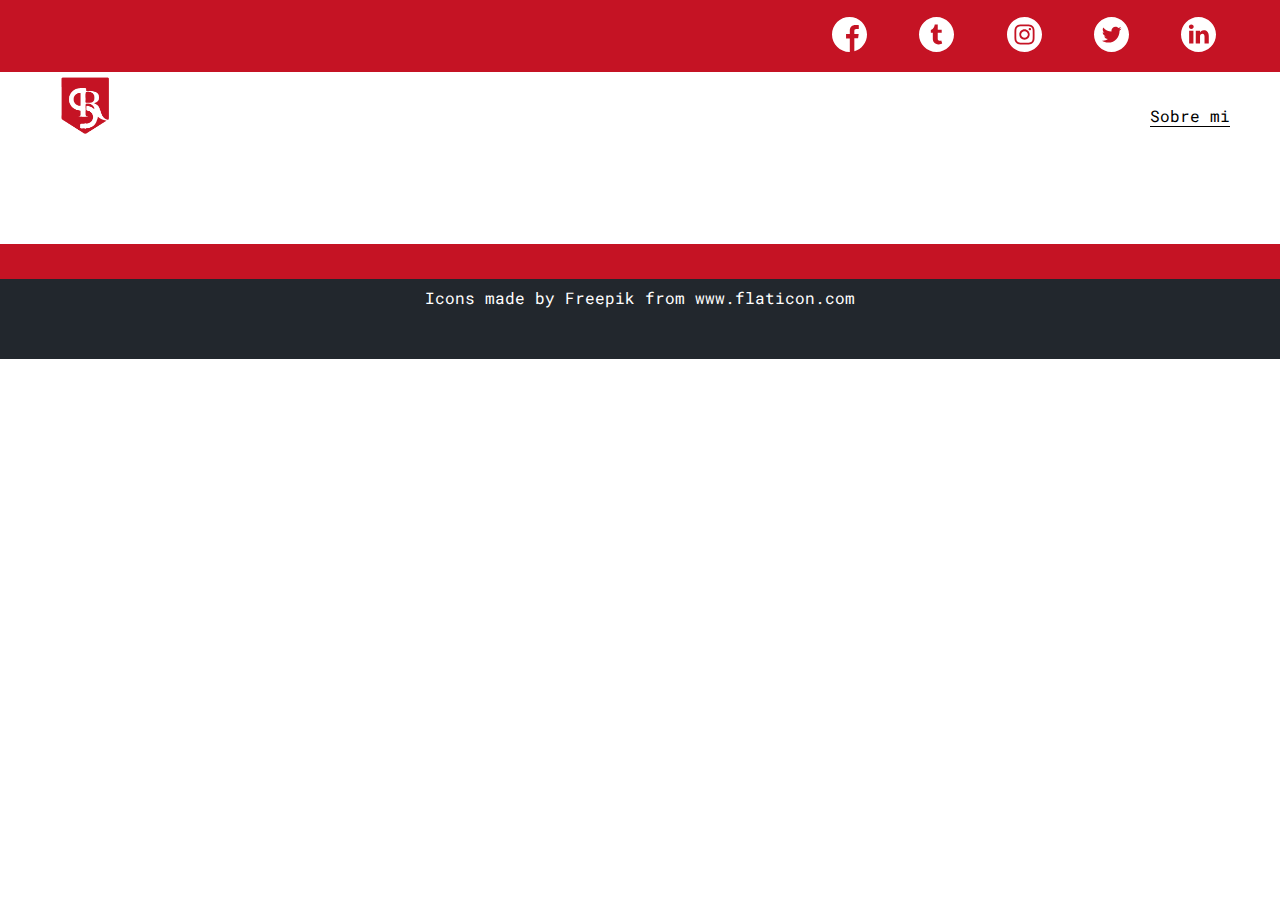
==== blog.html @ c3a74805 "terminada la maquetacion en html de la pagina de "blog"" ====
<!DOCTYPE html>
<html lang="en">

<head>
    <meta charset="UTF-8" />
    <meta name="viewport" content="width=device-width, initial-scale=1.0" />
    <title>Mi Blog</title>
    <link rel="stylesheet" href="./css/normalize.css">
    <link rel="stylesheet" href="./css/main.css" />
</head>

<body class="blogs-body">
    <header>
        <section class="header-icons-container">
            <div class="icons">
                <a href="" class="icon-social-link"><span><img class="icon-social" src="./assets/001-facebook.svg"
                            alt="" /> </span></a>
                <a href="" class="icon-social-link"><span><img class="icon-social" src="./assets/002-twitter.svg"
                            alt="" /></span></a>
                <a href="" class="icon-social-link"><span><img class="icon-social" src="./assets/011-instagram.svg"
                            alt="" /></span></a>
                <a href="" class="icon-social-link"><span><img class="icon-social" src="./assets/013-twitter.svg"
                            alt="" /></span></a>
                <a href="" class="icon-social-link"><span><img class="icon-social" src="./assets/010-linkedin.svg"
                            alt="" /></span></a>
        </section>
        <nav>
            <section class="nav-logo-container">
                <a href="./index.html"><img class="personal-logo" src="./assets/mio-logo_sin-fondo-peque.png"
                        alt="logo de mi blog" /></a>
            </section>
            <section class="profile-link">
                <a href="perfil.html">Sobre mi</a>
            </section>
        </nav>
    </header>
    <!-- -------------------------------aqui acaba el header----------------- -->
    <main>
        <section class="blogpost-img-container">
            <img src="" alt="">
        </section>
        <section class="blogpost-main-container">
            <div class="grid-container">
                <h3></h3>
                <article>
                    <h1></h1>
                    <p></p>
                    <p></p>
                    <p></p>
                </article>
            </div>
        </section>
        <section class="contact-main-container">
            <div clas="contact-left">
                <img src="" alt="">
                <div>
                    <a href=""></a>
                    <p></p>
                </div>
            </div>
            <div class="contact-right">
                <img src="" alt="">
                <div>
                    <a href=""></a>
                    <p></p>
                </div>  
            </div>
        </section>
    </main>
    <footer>
        <div>Icons made by <a href="https://www.flaticon.com/authors/freepik" title="Freepik">Freepik</a> from <a href="https://www.flaticon.com/" title="Flaticon">www.flaticon.com</a></div>
    </footer>
</body>
</html>
---- css/main.css ----
@import url('https://fonts.googleapis.com/css2?family=Roboto+Mono:wght@400;500;700&family=Roboto+Slab:wght@400;700&family=Roboto:wght@400;500;700;900&display=swap');

body{
    font-family: 'Roboto Mono', monospace;
    margin: 0;
    padding: 0;

}
.home-body {
    position: fixed;
    top: 0;
    bottom: 0;
    right: 0;
    left: 0;  
}

a{
    text-decoration: none;
    display: inline;
    color: black;
}

header {
    width: 100%;
    height: 15vh;
    display: grid;
    grid-template-rows: 1fr 1fr;
}

header .header-icons-container{
    width: 100%;
    height: 8vh;
    display: grid;
    background-color: #C51324;
}
header .header-icons-container .icons{
    width: 30vw;
    height: auto;
    display: flex;
    justify-items:flex-end;
    align-items: center;
    justify-content: space-between;
    justify-self: end;
    margin-right: 5%;
}

.icon-social{
    width: 35px;
    height: 35px;
    fill: white;
}

nav{
    display: grid;
    grid-template-columns:1fr 1fr;
    height: 90px;
    margin-bottom: 50px;
}

nav .nav-logo-container{
    margin-left: 50px;
}
nav .profile-link{
    display: flex;
    align-items: center;
    justify-content: flex-end;
    margin-right: 50px;
}
nav .nav-logo-container img{
    width: 70px;
    height: 70px;
    margin-top: -5px;
}

nav .profile-link a{
    color: black;
    border-bottom: 1px solid black;
}

.home-main{
    display: grid;
    grid-template-columns: 1fr 4fr 1fr;
    height: 100%;
    background-image: url('../assets/frontend-4342425_1280.png');
    background-position: center;
    background-repeat:no-repeat ;
    background-size: cover;
    margin-top: 10px;
}

.home-main section{
    display: grid;
    justify-items:center ;
    grid-column: 2;
    height: 350px;
    margin-top: 80px;
}
.home-main-text{
    font-size: 40px;
    font-weight: 700px;
    letter-spacing: 10px;
    color: rgb(255, 255, 255);
    text-align: center;
    font-weight: bold;
    font-family: 'Roboto Mono', monospace;
    margin-top: -5px;
}
.home-main-button {
    width: 110px;
    height: 50px;
    background-color: #C51324;
    display: grid;
    align-items: center;
    border: 1px solid black;
    border-radius: 5px;
}
.home-main-button a{
    font-weight: 700;
    font-size: 16px;
    color: white;
}

.blogs-main{
    display: grid;
}
.blogs-news-container{
    background-color: #e6e9ed;
    padding: 0 50px 40px;
    margin-top: 10px;
}
.blogs-main-new {
    display: grid;
    grid-template-columns: 2fr 1fr;
    grid-template-rows: 2fr;
}
.blogs-news-img-container{
    grid-column: 1;
}
.blogs-news-img-container img{
    width: 85%;
}

.blogs-news-info-container{
    grid-column: 2;
}
.blogs-news-info-container p{
    margin-bottom: 35px;
}
.blogs-posts-container{
    padding: 0 50px 40px;
}
.blogs-posts-container h3{
    border-bottom: 1px solid #cdd2da;
    padding-bottom: 20px;
    text-align: center;
}
.blogs-button{
    border: 1px solid #C51324;
    padding: 10px 15px;
    font-size: 12px;
}

.blogs-posts-container .post-container{
    display: inline-block;
    padding-left: 10px;
    max-width: 30%;
    margin-bottom: 50px;
}
.blogs-posts-container .post-container p{
    margin-bottom: 35px;
}
.blogs-posts-container .post-container img{
    width: 100%;
}
footer{
    width: 100%;
    height: 80px;
    background-color: #22272d;
    border-top:35px solid #C51324 ;
    color: white;
    text-align: center;
}

footer a{
    color: white; 
}
footer div{
    margin-top: 10px;
}
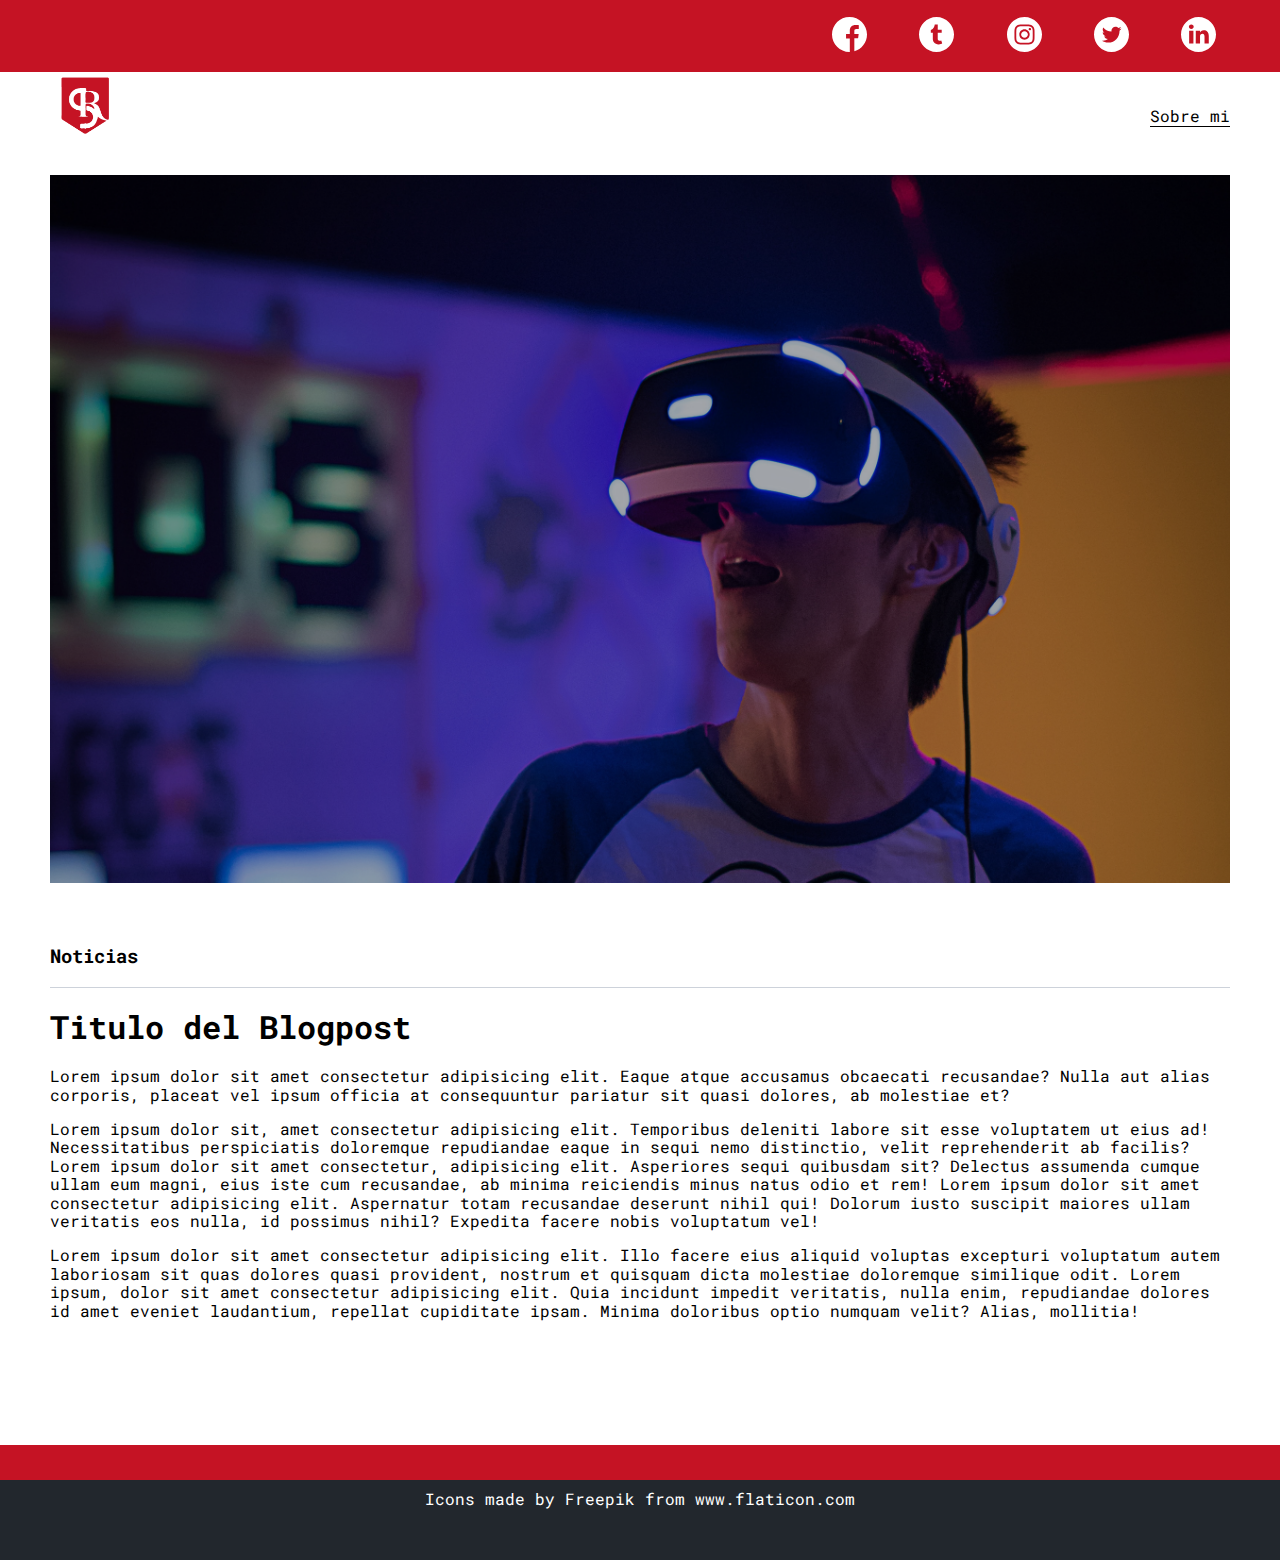
==== commit dcab6ca1: "terminado la seccion de blog, solo faltaria la de contacto" ====
--- a/blog.html
+++ b/blog.html
@@ -37,16 +37,16 @@
     <!-- -------------------------------aqui acaba el header----------------- -->
     <main>
         <section class="blogpost-img-container">
-            <img src="" alt="">
+            <img src="./assets/post-1.png" alt="">
         </section>
         <section class="blogpost-main-container">
             <div class="grid-container">
-                <h3></h3>
+                <h3>Noticias</h3>
                 <article>
-                    <h1></h1>
-                    <p></p>
-                    <p></p>
-                    <p></p>
+                    <h1> Titulo del Blogpost</h1>
+                    <p>Lorem ipsum dolor sit amet consectetur adipisicing elit. Eaque atque accusamus obcaecati recusandae? Nulla aut alias corporis, placeat vel ipsum officia at consequuntur pariatur sit quasi dolores, ab molestiae et?</p>
+                    <p>Lorem ipsum dolor sit, amet consectetur adipisicing elit. Temporibus deleniti labore sit esse voluptatem ut eius ad! Necessitatibus perspiciatis doloremque repudiandae eaque in sequi nemo distinctio, velit reprehenderit ab facilis? Lorem ipsum dolor sit amet consectetur, adipisicing elit. Asperiores sequi quibusdam sit? Delectus assumenda cumque ullam eum magni, eius iste cum recusandae, ab minima reiciendis minus natus odio et rem! Lorem ipsum dolor sit amet consectetur adipisicing elit. Aspernatur totam recusandae deserunt nihil qui! Dolorum iusto suscipit maiores ullam veritatis eos nulla, id possimus nihil? Expedita facere nobis voluptatum vel!</p>
+                    <p>Lorem ipsum dolor sit amet consectetur adipisicing elit. Illo facere eius aliquid voluptas excepturi voluptatum autem laboriosam sit quas dolores quasi provident, nostrum et quisquam dicta molestiae doloremque similique odit. Lorem ipsum, dolor sit amet consectetur adipisicing elit. Quia incidunt impedit veritatis, nulla enim, repudiandae dolores id amet eveniet laudantium, repellat cupiditate ipsam. Minima doloribus optio numquam velit? Alias, mollitia!</p>
                 </article>
             </div>
         </section>
--- a/css/main.css
+++ b/css/main.css
@@ -186,4 +186,24 @@
 }
 footer div{
     margin-top: 10px;
+}
+
+.blogpost-img-container{
+    margin-top: 40px;
+    padding: 0 50px 40px;
+}
+.blogpost-img-container img{
+    width: 100%;
+}
+.blogpost-main-container{
+    padding: 0 50px 40px;
+}
+
+.blogpost-main-container h3{
+    border-bottom: 1px solid #cdd2da;
+    padding-bottom: 20px
+}
+
+.blogpost-main-container section h1{
+    font-size: 35px;
 }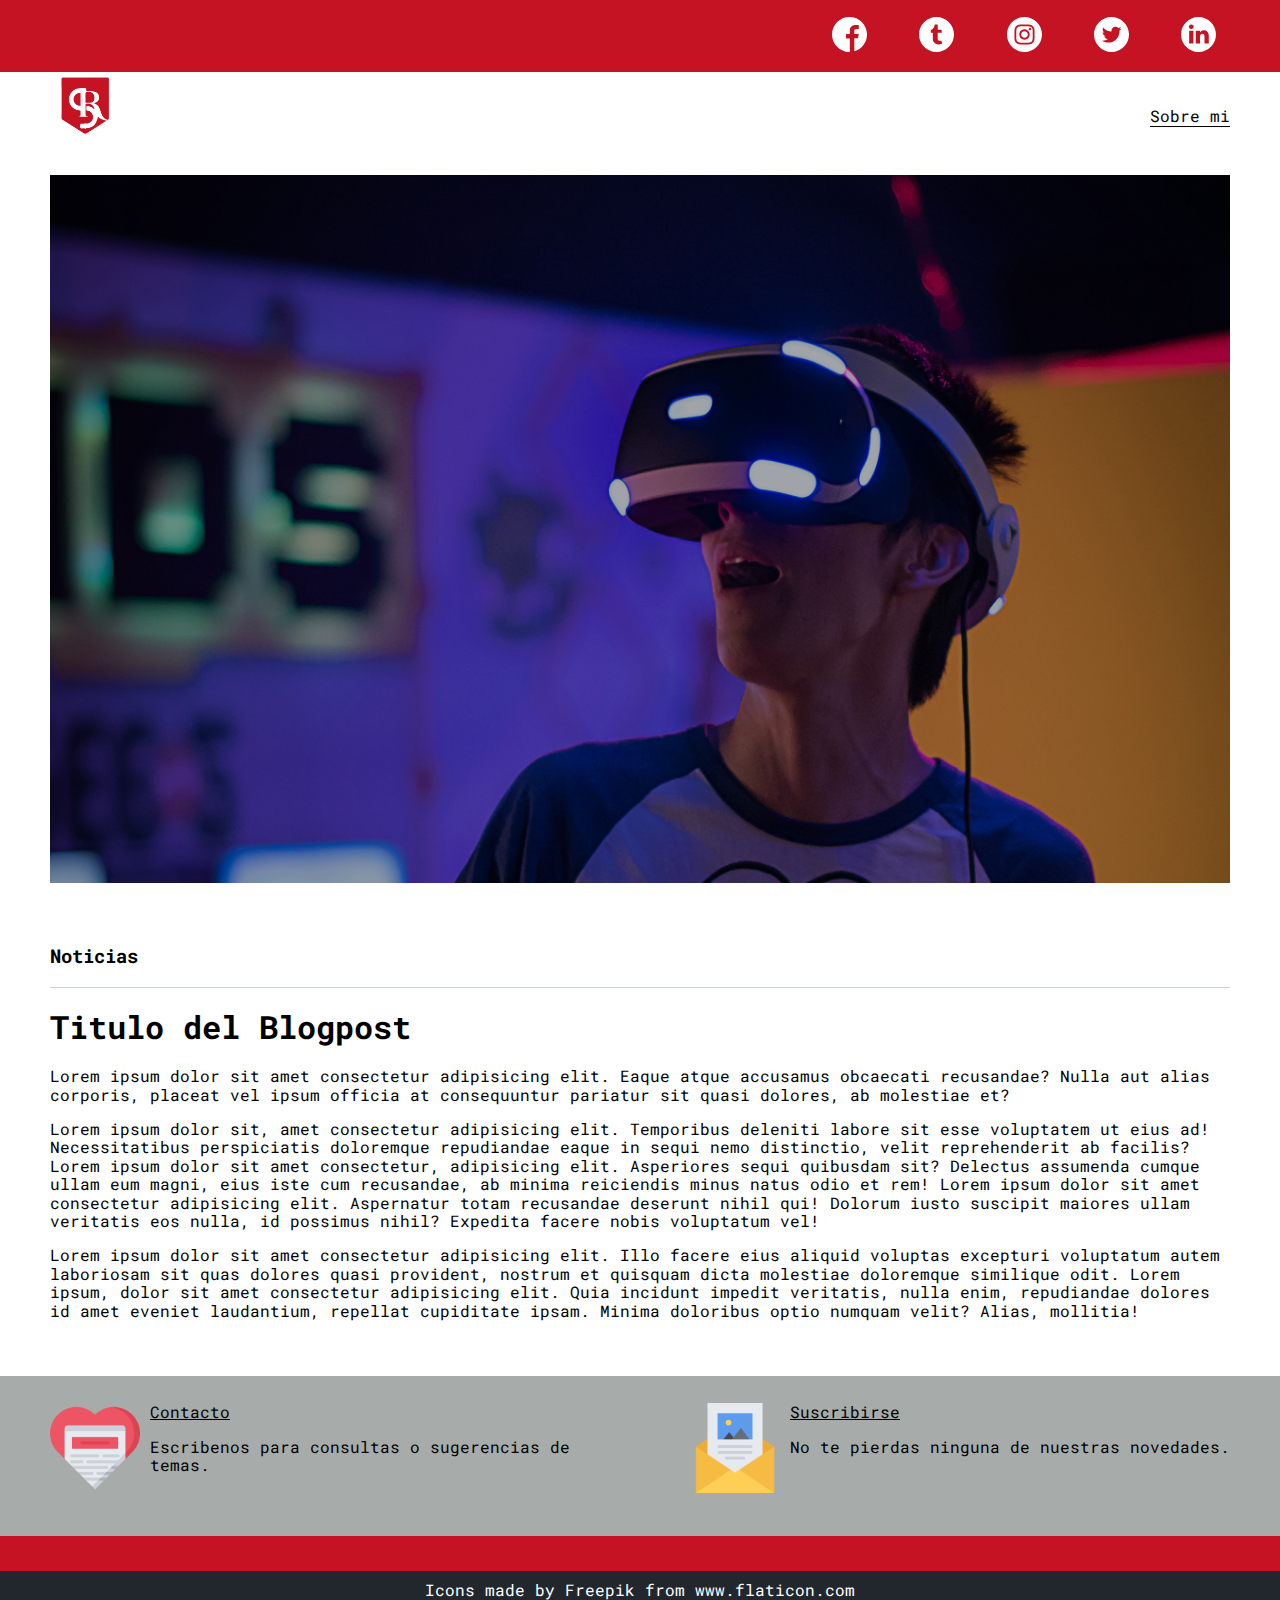
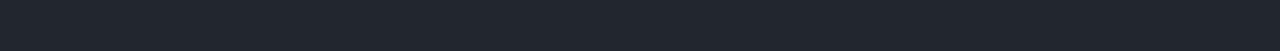
==== commit f9735727: "agregado la seccion de contactenos" ====
--- a/blog.html
+++ b/blog.html
@@ -51,18 +51,18 @@
             </div>
         </section>
         <section class="contact-main-container">
-            <div clas="contact-left">
-                <img src="" alt="">
+            <div class="contact-left">
+                <img src="./assets/006-like.png" alt="">
                 <div>
-                    <a href=""></a>
-                    <p></p>
+                    <a href="">Contacto</a>
+                    <p>Escribenos para consultas o sugerencias de temas.</p>
                 </div>
             </div>
             <div class="contact-right">
-                <img src="" alt="">
+                <img src="./assets/013-newsletter.png" alt="">
                 <div>
-                    <a href=""></a>
-                    <p></p>
+                    <a href="">Suscribirse</a>
+                    <p>No te pierdas ninguna de nuestras novedades. </p>
                 </div>  
             </div>
         </section>
--- a/css/main.css
+++ b/css/main.css
@@ -206,4 +206,28 @@
 
 .blogpost-main-container section h1{
     font-size: 35px;
+}
+.contact-main-container{
+    display: grid;
+    grid-template-columns: 1fr 1fr ;
+    width: 100%;
+    background-color: #A7ACAA;
+    height: 160px;
+    justify-content: center;
+    align-items: center;
+}
+.contact-main-container img{
+    width: 90px;
+    float: left;
+    margin-right:10px ;
+}
+
+.contact-main-container .contact-left{
+    padding: 25px 50px 40px;
+}
+.contact-right{
+    padding: 25px 50px 40px;
+}
+.contact-main-container a{
+    text-decoration: underline;
 }